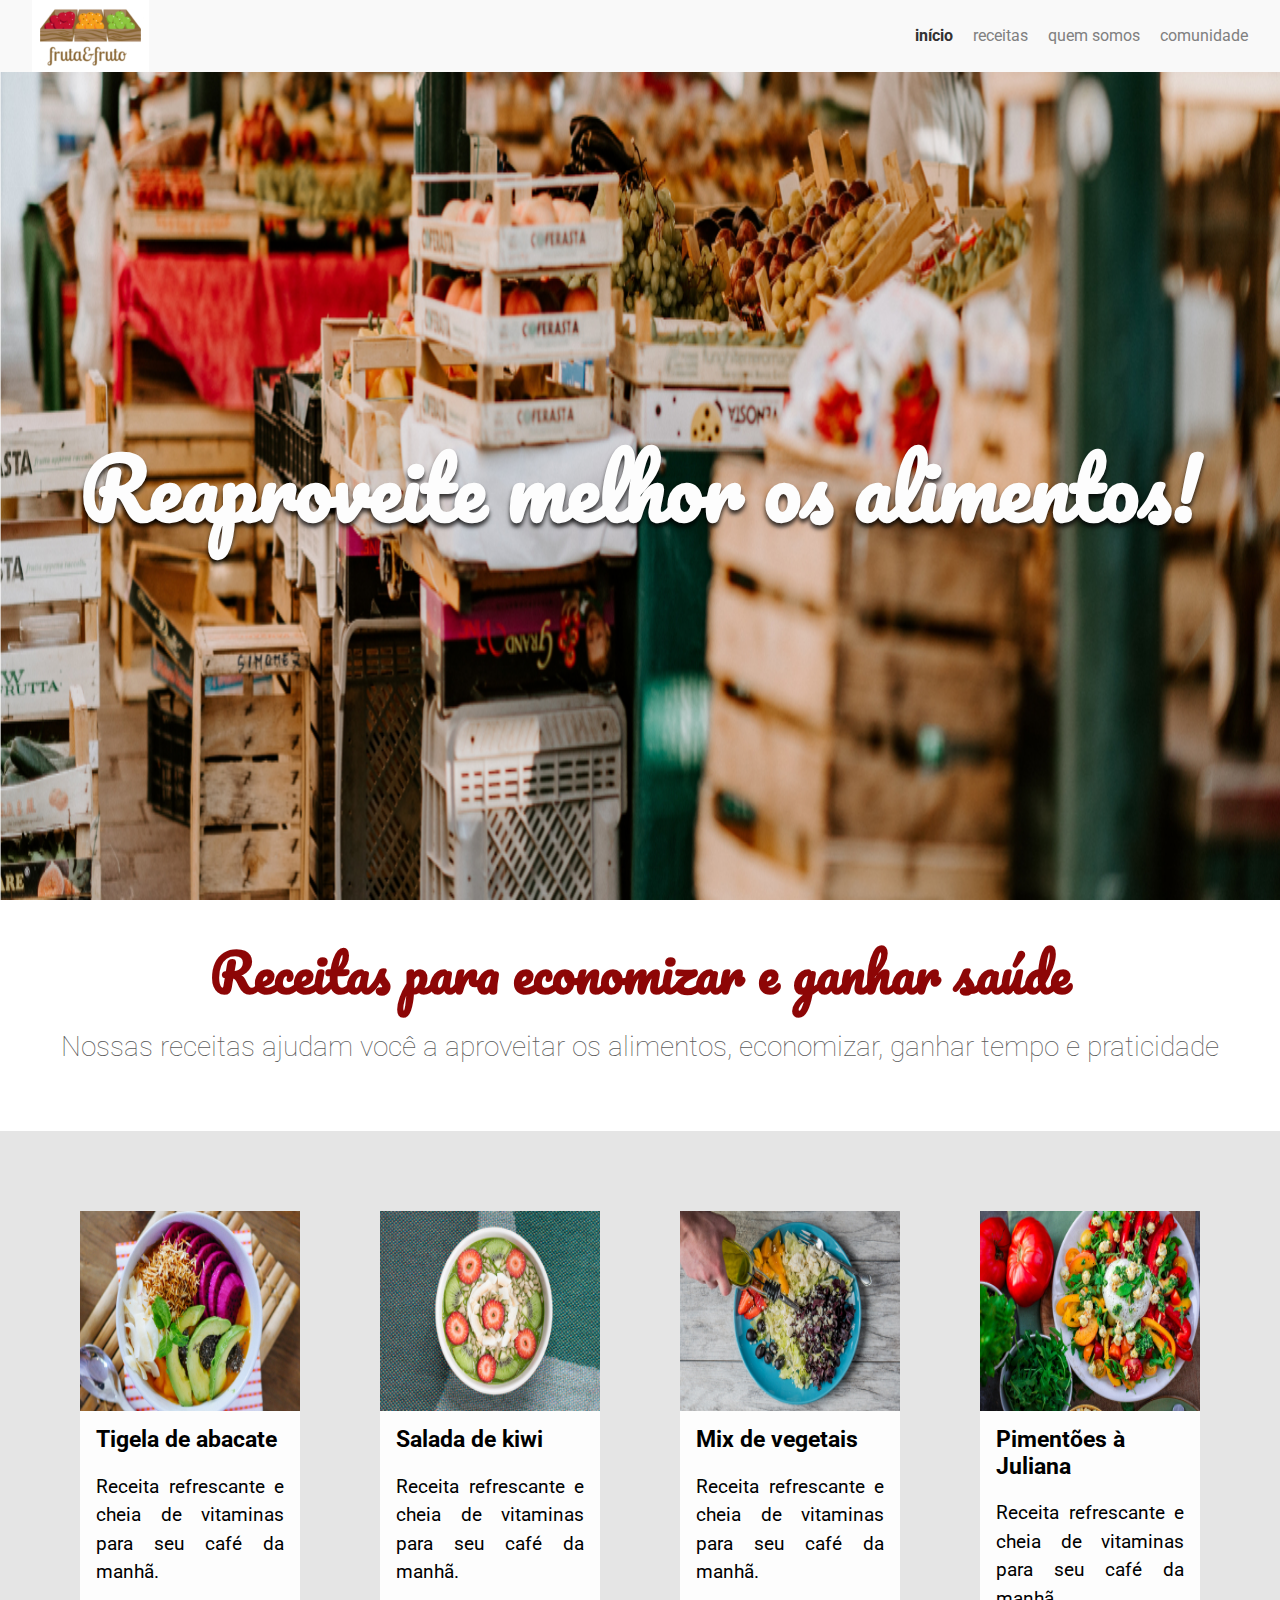
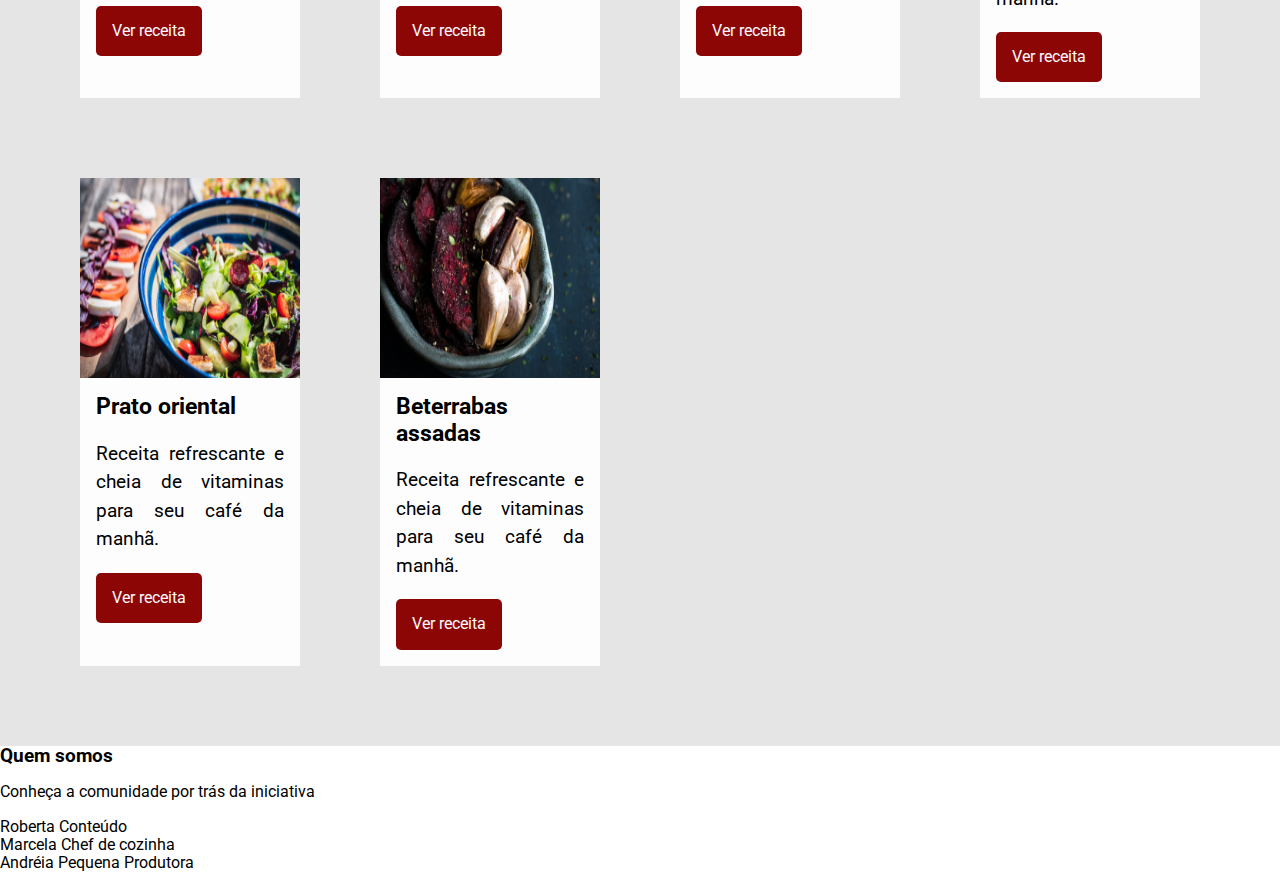
==== atomic-design/index.html @ a0f96cc3 "feat: add all projects" ====
<!DOCTYPE html>
<html lang="pt-BR">

<head>
  <link href="https://fonts.googleapis.com/css?family=Pacifico|Roboto:100,300,400,500,700,900" rel="stylesheet" />
  <meta charset="UTF-8" />
  <meta name="viewport" content="width=device-width, initial-scale=1.0" />
  <meta http-equiv="X-UA-Compatible" content="ie=edge" />
  <title>Fruta & Fruto</title>
  <link href="./assets/css/normalize.css" rel="stylesheet" />
  <link href="./assets/css/reset.css" rel="stylesheet" />
  <link href="./assets/css/style.css" rel="stylesheet" />
  <link href="./assets/css/cabecalho.css" rel="stylesheet" />

  <link href="./assets/css/menu/menu-lista.css" rel="stylesheet" />
  <link href="./assets/css/menu/menu-item.css" rel="stylesheet" />
  <link href="./assets/css/menu/menu-link.css" rel="stylesheet" />

  <link href="./assets/css/banner/banner.css" rel="stylesheet" />
  <link href="./assets/css/banner/banner-titulo.css" rel="stylesheet" />
  <link href="./assets/css/banner/banner-imagem.css" rel="stylesheet" />

  <link href="./assets/css/sobre/sobre.css" rel="stylesheet" />
  <link href="./assets/css/sobre/sobre-titulo.css" rel="stylesheet" />
  <link href="./assets/css/sobre/sobre-descricao.css" rel="stylesheet" />

  <link href="./assets/css/receita/receita-botao.css" rel="stylesheet" />
  <link href="./assets/css/receita/receita-conteudo.css" rel="stylesheet" />
  <link href="./assets/css/receita/receita-descricao.css" rel="stylesheet" />
  <link href="./assets/css/receita/receita-imagem.css" rel="stylesheet" />
  <link href="./assets/css/receita/receita-titulo.css" rel="stylesheet" />
  <link href="./assets/css/receita/receita-titulo.css" rel="stylesheet" />
  <link href="./assets/css/receita/receita.css" rel="stylesheet" />
  <link href="./assets/css/receitas.css" rel="stylesheet" />
  
  <link href="./assets/css/quemSomos/quemSomos.css" rel="stylesheet" />
  <link href="./assets/css/quemSomos/quemSomos-titulo.css" rel="stylesheet" />
  <link href="./assets/css/quemSomos/quemSomos-descricao.css" rel="stylesheet" />
</head>

<body>
  <header class="cabecalho">
    <img class="logo" alt="Fruta e Fruto" src="./assets/img/logo.jpg" />
    <nav class="menu">
      <ul class="menu__lista">
        <li class="menu__item">
          <a class="menu__link ativo" href="#">Início</a>
        </li>
        <li class="menu__item">
          <a class="menu__link" href="#">Receitas</a>
        </li>
        <li class="menu__item">
          <a class="menu__link" href="#">Quem Somos</a>
        </li>
        <li class="menu__item">
          <a class="menu__link" href="#">Comunidade</a>
        </li>
      </ul>
    </nav>
  </header>

  <section class="banner">
    <img class="banner__imagem" src="./assets//img/banner.jpg" />
    <h2 class="banner__titulo">Reaproveite melhor os alimentos!</h2>
  </section>

  <section class="sobre">
    <h2 class="sobre__titulo">Receitas para economizar e ganhar saúde</h2>
    <p class="sobre__descricao">Nossas receitas ajudam você a aproveitar os alimentos,
      economizar, ganhar tempo e praticidade
    </p>
  </section>

  <section class="receitas">
    <div class="receita">
      <img alt="Tigela de abacate" class="receita__imagem" src="./assets/img/receitas/tigela-de-abacate.jpg" />
      <div class="receita__conteudo">
        <h4 class="receita__titulo">Tigela de abacate</h4>
        <p class="receita__descricao">Receita refrescante e cheia de vitaminas para seu café da manhã.</p>
        <button class="receita__botao">Ver receita</button>
      </div>
    </div>
    <div class="receita">
      <img alt="Salada de kiwi" class="receita__imagem" src="./assets/img/receitas/salada-de-kiwi.jpg" />
      <div class="receita__conteudo">
        <h4 class="receita__titulo">Salada de kiwi</h4>
        <p class="receita__descricao">Receita refrescante e cheia de vitaminas para seu café da manhã.</p>
        <button class="receita__botao">Ver receita</button>
      </div>
    </div>
    <div class="receita">
      <img alt="Mix de vegetais" class="receita__imagem" src="./assets/img/receitas/mix-de-vegetais.jpg" />
      <div class="receita__conteudo">
        <h4 class="receita__titulo">Mix de vegetais</h4>
        <p class="receita__descricao">Receita refrescante e cheia de vitaminas para seu café da manhã.</p>
        <button class="receita__botao">Ver receita</button>
      </div>
    </div>
    <div class="receita">
      <img alt="Pimentões à Juliana" class="receita__imagem" src="./assets/img/receitas/pimentoes-a-juliana.jpg" />
      <div class="receita__conteudo">
        <h4 class="receita__titulo">Pimentões à Juliana</h4>
        <p class="receita__descricao">Receita refrescante e cheia de vitaminas para seu café da manhã.</p>
        <button class="receita__botao">Ver receita</button>
      </div>
    </div>
    <div class="receita">
      <img alt="Prato oriental" class="receita__imagem" src="./assets/img/receitas/prato-oriental.jpg" />
      <div class="receita__conteudo">
        <h4 class="receita__titulo">Prato oriental</h4>
        <p class="receita__descricao">Receita refrescante e cheia de vitaminas para seu café da manhã.</p>
        <button class="receita__botao">Ver receita</button>
      </div>
    </div>
    <div class="receita">
      <img alt="Beterrabas assadas" class="receita__imagem" src="./assets/img/receitas/beterrabas-assadas.jpg" />
      <div class="receita__conteudo">
        <h4 class="receita__titulo">Beterrabas assadas</h4>
        <p class="receita__descricao">Receita refrescante e cheia de vitaminas para seu café da manhã.</p>
        <button class="receita__botao">Ver receita</button>
      </div>
    </div>
  </section>

  <section class="quem-somos">
    <h3 class="quem-somos__titulo">Quem somos</h3>
    <p class="quem-somos__descricao">Conheça a comunidade por trás da iniciativa</p>
    <div class="pessoas">
      <div class="pessoa">
        <div class="pessoa__imagem pessoa__imagem--roberta"></div>
        <span class="pessoa__nome">Roberta</span>
        <span class="pessoa__funcao">Conteúdo</span>
      </div>
      <div class="pessoa">
        <div class="pessoa__imagem pessoa__imagem--marcela"></div>
        <span class="pessoa__nome">Marcela</span>
        <span class="pessoa__funcao">Chef de cozinha</span>
      </div>
      <div class="pessoa">
        <div class="pessoa__imagem pessoa__imagem--andreia"></div>
        <span class="pessoa__nome">Andréia</span>
        <span class="pessoa__funcao">Pequena Produtora</span>
      </div>
    </div>
  </section>
</body>

</html>
---- atomic-design/assets/css/cabecalho.css ----
.cabecalho {
    align-items: center;
    background: #f9f9f9;
    display: flex;
    justify-content: space-between;
    padding-left: 2rem;
    padding-right: 2rem;
}
---- atomic-design/assets/css/menu/menu-lista.css ----
.menu__lista {
    display: flex;
}
---- atomic-design/assets/css/menu/menu-item.css ----
.menu__item {
    list-style: none;
}

.menu__item:last-child .menu__link {
    margin-right: 0;
}
---- atomic-design/assets/css/menu/menu-link.css ----
.menu__link {
    color: #808080;
    margin-right: 1.25rem;
    text-decoration: none;
    text-transform: lowercase;
}

.menu__link.ativo {
    color: #333333;
    font-weight: bold;
}

.menu__link:hover {
    text-decoration: underline;
}
---- atomic-design/assets/css/banner/banner.css ----
.banner {
    position: relative;
}
---- atomic-design/assets/css/banner/banner-titulo.css ----
.banner__titulo {
    font-family: Pacifico, cursive;
    color: #fdfdfd;
    font-size: 5.0625rem;
    position: absolute;
    text-shadow: 0 4px 4px rgba(0, 0, 0, .75);
    top: 50%;
    left: 50%;
    text-align: center;
    transform: translate(-50%, -50%);
    width: 100%;
}
---- atomic-design/assets/css/banner/banner-imagem.css ----
.banner__imagem {
    height: calc(100vh - 72px);
    width: 100%;
}
---- atomic-design/assets/css/sobre/sobre.css ----
.sobre {
    padding: 2.5rem;
    text-align: center;
}
---- atomic-design/assets/css/sobre/sobre-titulo.css ----
.sobre__titulo{
    color: #8d0606;
    font-family: Pacifico, cursive;
    font-size: 3.1875rem;
}
---- atomic-design/assets/css/sobre/sobre-descricao.css ----
.sobre__descricao {
    color: #595959;
    font-size: 1.75rem;
    font-weight: 100;
}
---- atomic-design/assets/css/receita/receita-botao.css ----
.receita__botao {
    background: #8d0606;
    border: none;
    border-radius: 5px;
    color: #fdfdfd;
    padding: 1rem;
    transition: all .1s ease-in-out;
}

.receita__botao:hover {
    cursor: pointer;
    background: #620404;
}
---- atomic-design/assets/css/receita/receita-conteudo.css ----
.receita__conteudo {
    padding: 1rem;
}
---- atomic-design/assets/css/receita/receita-descricao.css ----
.receita__descricao {
    font-size: 1.1875rem;
    line-height: 1.5;
    text-align: justify;
}
---- atomic-design/assets/css/receita/receita-imagem.css ----
.receita__imagem {
    height: 200px;
}
---- atomic-design/assets/css/receita/receita-titulo.css ----
.receita__titulo {
    font-size: 1.4375rem;
}
---- atomic-design/assets/css/receita/receita-titulo.css ----
.receita__titulo {
    font-size: 1.4375rem;
}
---- atomic-design/assets/css/receita/receita.css ----
.receita {
    background: #fdfdfd;
    display: flex;
    flex-direction: column;
    margin-bottom: 5rem;
    margin-right: 5rem;
    width: calc(25% - 5rem);
}
---- atomic-design/assets/css/receitas.css ----
.receitas {
    background: #e5e5e5;
    display: flex;
    flex-wrap: wrap;
    padding: 5rem 0 0 5rem;
}
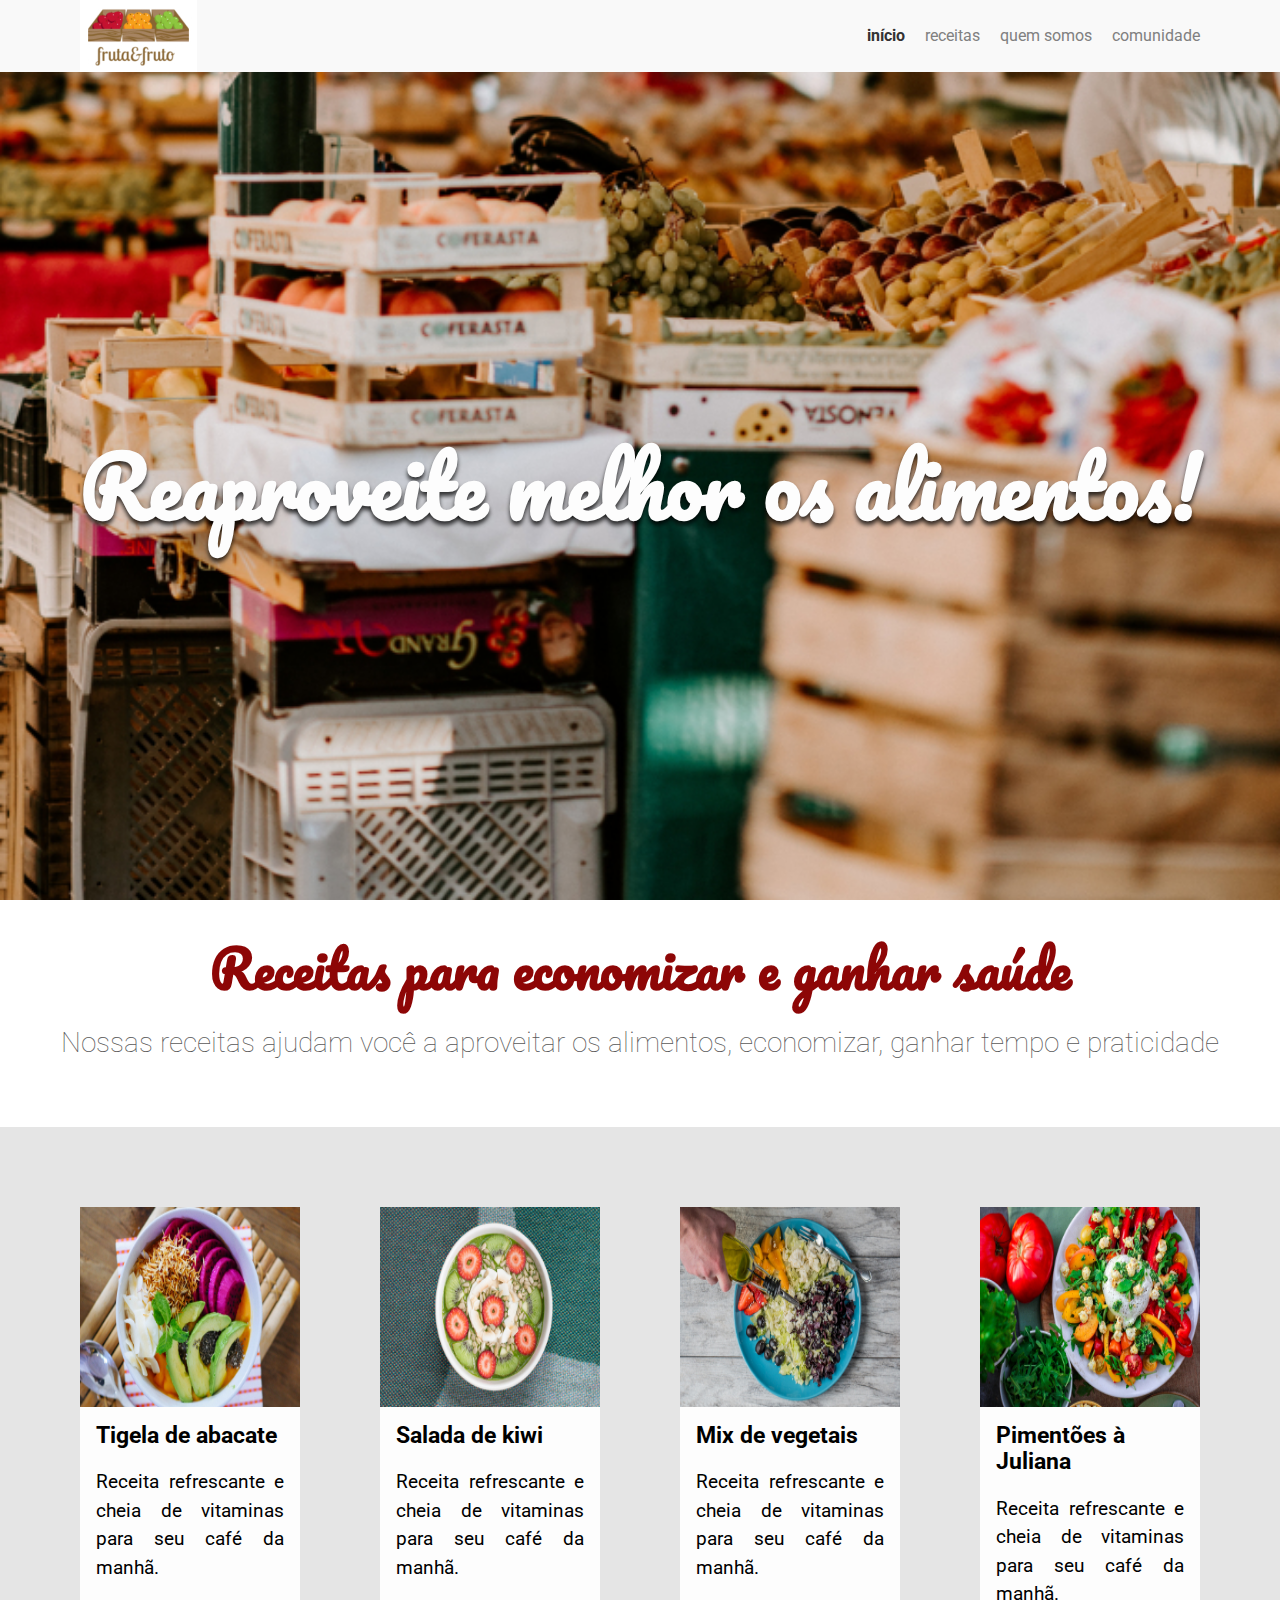
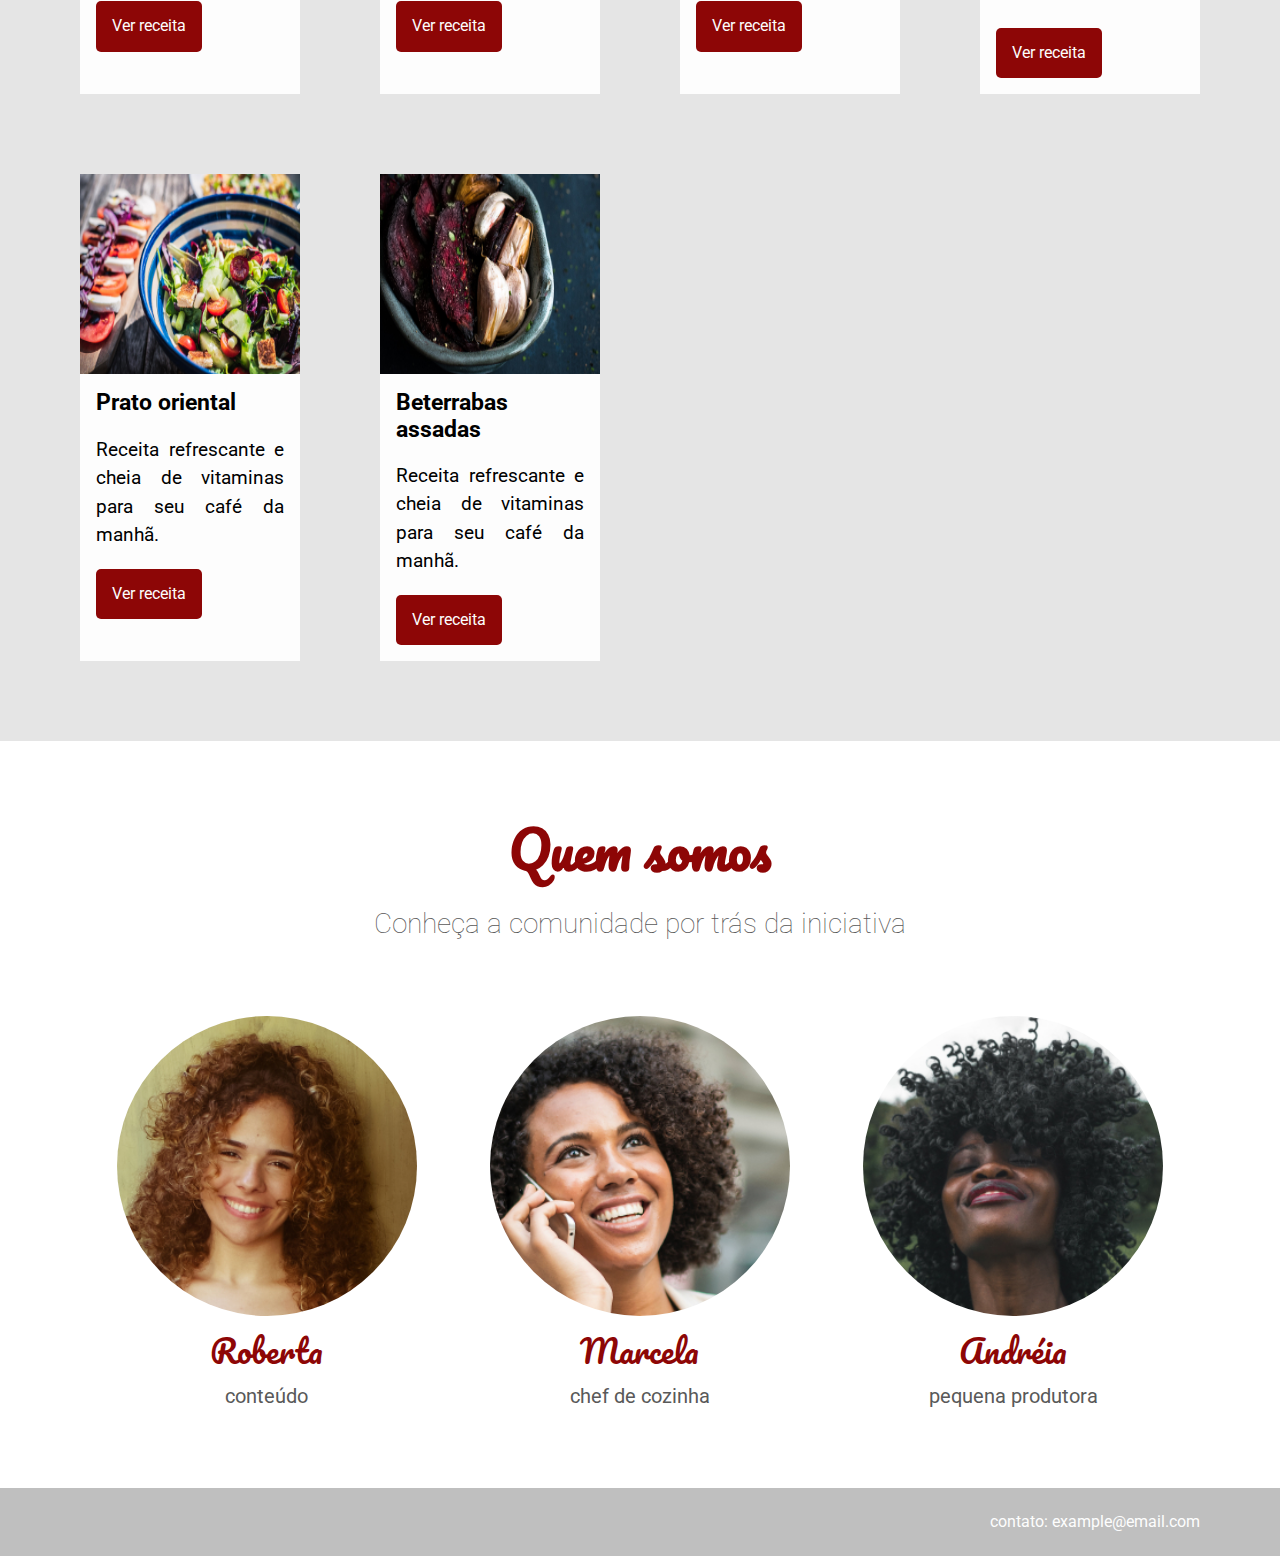
==== commit 540c7521: "add: finaliza projeto receitas com atomic-design" ====
--- a/atomic-design/index.html
+++ b/atomic-design/index.html
@@ -11,7 +11,8 @@
   <link href="./assets/css/reset.css" rel="stylesheet" />
   <link href="./assets/css/style.css" rel="stylesheet" />
   <link href="./assets/css/cabecalho.css" rel="stylesheet" />
-
+  <link href="./assets/css/logo.css" rel="stylesheet" />
+  
   <link href="./assets/css/menu/menu-lista.css" rel="stylesheet" />
   <link href="./assets/css/menu/menu-item.css" rel="stylesheet" />
   <link href="./assets/css/menu/menu-link.css" rel="stylesheet" />
@@ -36,6 +37,15 @@
   <link href="./assets/css/quemSomos/quemSomos.css" rel="stylesheet" />
   <link href="./assets/css/quemSomos/quemSomos-titulo.css" rel="stylesheet" />
   <link href="./assets/css/quemSomos/quemSomos-descricao.css" rel="stylesheet" />
+  
+  <link href="./assets/css/pessoas.css" rel="stylesheet" />
+  <link href="./assets/css/pessoa/pessoa.css" rel="stylesheet" />
+  <link href="./assets/css/pessoa/pessoa-nome.css" rel="stylesheet" />
+  <link href="./assets/css/pessoa/pessoa-imagem.css" rel="stylesheet" />
+  <link href="./assets/css/pessoa/pessoa-funcao.css" rel="stylesheet" />
+  
+  <link href="./assets/css/rodape.css" rel="stylesheet" />
+  
 </head>
 
 <body>
@@ -60,7 +70,7 @@
   </header>
 
   <section class="banner">
-    <img class="banner__imagem" src="./assets//img/banner.jpg" />
+    <div class="banner__imagem"></div>
     <h2 class="banner__titulo">Reaproveite melhor os alimentos!</h2>
   </section>
 
@@ -143,6 +153,10 @@
       </div>
     </div>
   </section>
+
+  <footer class="rodape">
+    Contato: example@email.com
+  </footer>
 </body>
 
 </html>--- a/atomic-design/assets/css/cabecalho.css
+++ b/atomic-design/assets/css/cabecalho.css
@@ -5,4 +5,18 @@
     justify-content: space-between;
     padding-left: 2rem;
     padding-right: 2rem;
+}
+
+@media screen and (min-width: 0) {
+    .cabecalho {
+        justify-content: center;
+        padding: 0 1rem;
+    }
+}
+
+@media screen and (min-width: 768px) {
+    .cabecalho {
+        padding: 0 5rem;
+        justify-content: space-between;
+    }
 }--- a/atomic-design/assets/css/logo.css
+++ b/atomic-design/assets/css/logo.css
@@ -0,0 +1,11 @@
+@media screen and (min-width: 0) {
+    .logo {
+        display: none;
+    }
+}
+
+@media screen and (min-width: 768px) {
+    .logo {
+        display: block;
+    }
+}--- a/atomic-design/assets/css/banner/banner-titulo.css
+++ b/atomic-design/assets/css/banner/banner-titulo.css
@@ -1,7 +1,6 @@
 .banner__titulo {
     font-family: Pacifico, cursive;
     color: #fdfdfd;
-    font-size: 5.0625rem;
     position: absolute;
     text-shadow: 0 4px 4px rgba(0, 0, 0, .75);
     top: 50%;
@@ -9,4 +8,16 @@
     text-align: center;
     transform: translate(-50%, -50%);
     width: 100%;
+}
+
+@media screen and (min-width: 0) {
+    .banner__titulo {
+        font-size: 3rem;
+    }
+
+}
+@media screen and (min-width: 768px) {
+    .banner__titulo {
+        font-size: 5.0625rem;
+    }
 }--- a/atomic-design/assets/css/banner/banner-imagem.css
+++ b/atomic-design/assets/css/banner/banner-imagem.css
@@ -1,4 +1,16 @@
 .banner__imagem {
-    height: calc(100vh - 72px);
     width: 100%;
+    background: url('../../img/banner.jpg') no-repeat center / cover;
+}
+
+@media screen and (min-width: 0) {
+    .banner__imagem {
+        height: calc(100vh - 51px);
+    }
+}
+
+@media screen and (min-width: 768px) {
+    .banner__imagem {
+        height: calc(100vh - 72px);
+    }
 }--- a/atomic-design/assets/css/sobre/sobre.css
+++ b/atomic-design/assets/css/sobre/sobre.css
@@ -1,4 +1,15 @@
 .sobre {
-    padding: 2.5rem;
     text-align: center;
+}
+
+@media screen and (min-width: 0) {
+    .sobre {
+        padding: 2.5rem 1rem;  
+    }
+}
+
+@media screen and (min-width: 768px) {
+    .sobre {
+        padding: 2.5rem;
+    }
 }--- a/atomic-design/assets/css/sobre/sobre-titulo.css
+++ b/atomic-design/assets/css/sobre/sobre-titulo.css
@@ -1,5 +1,16 @@
 .sobre__titulo{
     color: #8d0606;
     font-family: Pacifico, cursive;
-    font-size: 3.1875rem;
+}
+
+@media screen and (min-width: 0) {
+    .sobre__titulo {
+        font-size: 2rem;  
+    }
+}
+
+@media screen and (min-width: 768px) {
+    .sobre__titulo {
+        font-size: 3.1875rem;
+    }
 }--- a/atomic-design/assets/css/sobre/sobre-descricao.css
+++ b/atomic-design/assets/css/sobre/sobre-descricao.css
@@ -1,5 +1,16 @@
 .sobre__descricao {
     color: #595959;
-    font-size: 1.75rem;
     font-weight: 100;
+}
+
+@media screen and (min-width: 0) {
+    .sobre__descricao {
+        font-size: 1.3rem;  
+    }
+}
+
+@media screen and (min-width: 768px) {
+    .sobre__descricao {
+        font-size: 1.75rem;
+    }
 }--- a/atomic-design/assets/css/receita/receita.css
+++ b/atomic-design/assets/css/receita/receita.css
@@ -3,6 +3,25 @@
     display: flex;
     flex-direction: column;
     margin-bottom: 5rem;
-    margin-right: 5rem;
-    width: calc(25% - 5rem);
+}
+
+@media screen and (min-width: 0) {
+    .receita {
+        margin-right: 1rem;
+        width: 100%;
+    }
+}
+
+@media screen and (min-width: 768px) {
+    .receita {
+        margin-right: 2.5rem;
+        width: calc(33.33% - 2.5rem);
+    }
+}
+
+@media screen and (min-width: 992px) {
+    .receita {
+        margin-right: 5rem;
+        width: calc(25% - 5rem);
+    }
 }--- a/atomic-design/assets/css/receitas.css
+++ b/atomic-design/assets/css/receitas.css
@@ -2,5 +2,22 @@
     background: #e5e5e5;
     display: flex;
     flex-wrap: wrap;
-    padding: 5rem 0 0 5rem;
+}
+
+@media screen and (min-width: 0) {
+    .receitas {
+        padding: 5rem 0 0 1rem;
+    }
+}
+
+@media screen and (min-width: 768px) {
+    .receitas {
+        padding: 5rem 0 0 2.5rem;
+    }
+}
+
+@media screen and (min-width: 992px) {
+    .receitas {
+        padding: 5rem 0 0 5rem;
+    }
 }--- a/atomic-design/assets/css/quemSomos/quemSomos.css
+++ b/atomic-design/assets/css/quemSomos/quemSomos.css
@@ -0,0 +1,4 @@
+.quem-somos {
+    text-align: center;
+    padding: 5rem;
+}--- a/atomic-design/assets/css/quemSomos/quemSomos-titulo.css
+++ b/atomic-design/assets/css/quemSomos/quemSomos-titulo.css
@@ -0,0 +1,6 @@
+.quem-somos__titulo {
+    color: #8d0606;
+    font-size: 3.1875rem;
+    font-family: Pacifico, cursive;
+    margin-bottom: 1rem;
+}--- a/atomic-design/assets/css/quemSomos/quemSomos-descricao.css
+++ b/atomic-design/assets/css/quemSomos/quemSomos-descricao.css
@@ -0,0 +1,5 @@
+.quem-somos__descricao {
+    color: #595959;
+    font-weight: 100;
+    font-size: 1.75rem;
+}--- a/atomic-design/assets/css/pessoas.css
+++ b/atomic-design/assets/css/pessoas.css
@@ -0,0 +1,17 @@
+.pessoas {
+    display: flex;
+    justify-content: space-around;
+    padding-top: 3rem;
+}
+
+@media screen and (min-width: 0) {
+    .pessoas {
+        flex-direction: column;
+    }
+}
+
+@media screen and (min-width: 768px) {
+    .pessoas {
+        flex-direction: row;
+    }
+}--- a/atomic-design/assets/css/pessoa/pessoa.css
+++ b/atomic-design/assets/css/pessoa/pessoa.css
@@ -0,0 +1,16 @@
+.pessoa {
+    display: flex;
+    flex-direction: column;
+}
+
+@media screen and (min-width: 0) {
+    .pessoa {
+        margin-bottom: 2rem;
+    }
+}
+
+@media screen and (min-width: 768px) {
+    .pessoa {
+        margin-bottom: 0;
+    }
+}--- a/atomic-design/assets/css/pessoa/pessoa-nome.css
+++ b/atomic-design/assets/css/pessoa/pessoa-nome.css
@@ -0,0 +1,6 @@
+.pessoa__nome {
+    color: #8d0606;
+    font-family: Pacifico, cursive;
+    font-size: 2rem;
+    margin: 1rem 0;
+}--- a/atomic-design/assets/css/pessoa/pessoa-imagem.css
+++ b/atomic-design/assets/css/pessoa/pessoa-imagem.css
@@ -0,0 +1,22 @@
+.pessoa__imagem {
+    height: 300px;
+    width: 300px;
+    margin: 0 auto;
+    background-repeat: no-repeat;
+    background-position: center;
+    background-size: cover;
+    border-radius: 100%;
+    /* background-color: red; */
+}
+
+.pessoa__imagem--roberta {
+    background-image: url('../../img/pessoas/roberta.jpg');
+}
+
+.pessoa__imagem--marcela {
+    background-image: url('../../img/pessoas/marcela.jpg');
+}
+
+.pessoa__imagem--andreia {
+    background-image: url('../../img/pessoas/andreia.jpg');
+}--- a/atomic-design/assets/css/pessoa/pessoa-funcao.css
+++ b/atomic-design/assets/css/pessoa/pessoa-funcao.css
@@ -0,0 +1,5 @@
+.pessoa__funcao {
+    color: #595959;
+    font-size: 1.25rem;
+    text-transform: lowercase;
+}--- a/atomic-design/assets/css/rodape.css
+++ b/atomic-design/assets/css/rodape.css
@@ -0,0 +1,7 @@
+.rodape {
+    background: #bfbfbf;
+    color: #fdfdfd;
+    text-align: right;
+    padding: 1.5625rem 5rem;
+    text-transform: lowercase;
+}